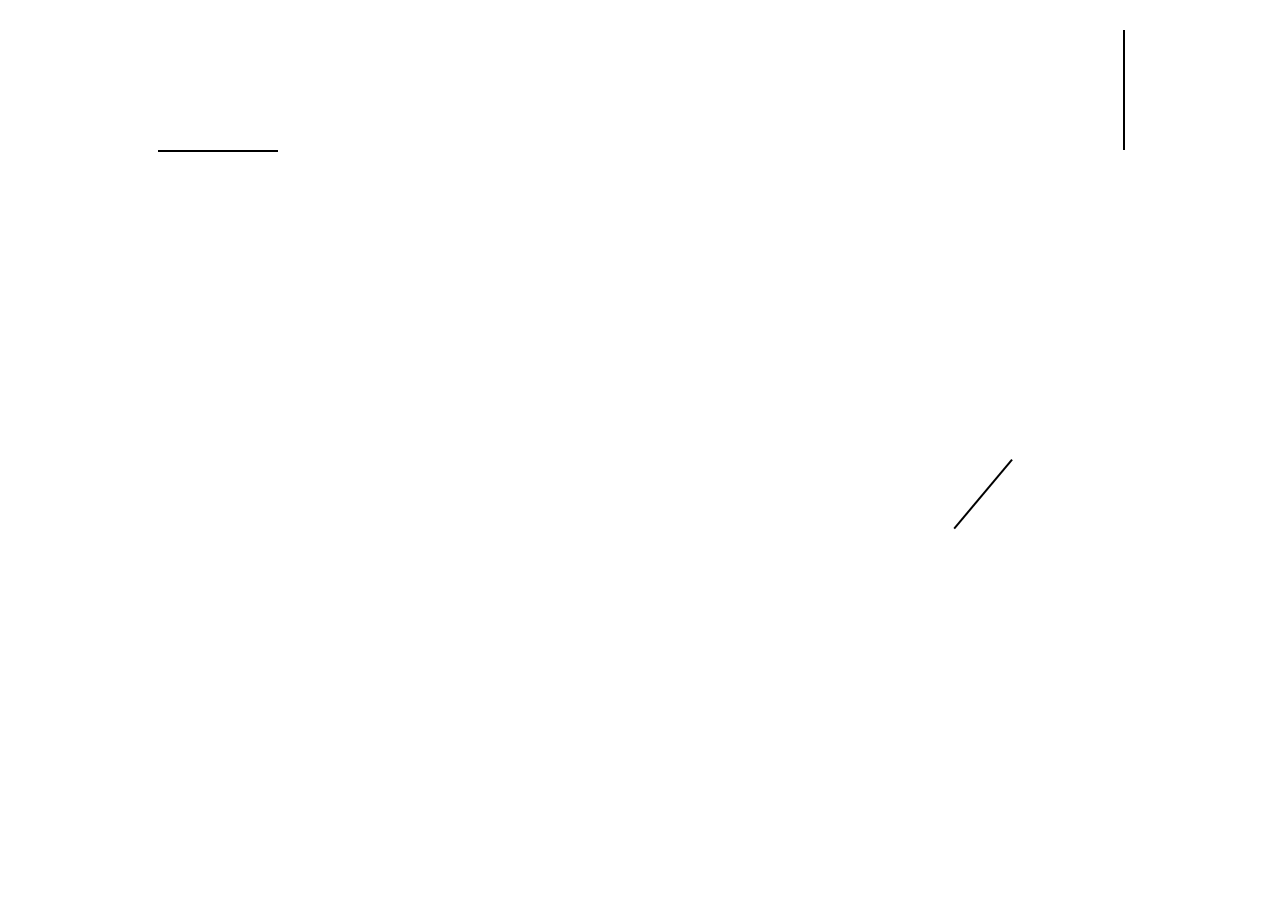
==== Day 4/index.html @ f33c2354 "day 6" ====
<html>
  <head>
    <link
     rel="stylesheet"href="style.css">
  </head>
  <div class="circle">
    <div class="hour">
    </div>
      <div class="min">
      </div>
    <div class="sec">
      
  </div>
      <body>
  </body>
</html>
---- Day 4/style.css ----
circle{
  position: absolute;
  top: 50px;
  left: 450px;
  transform: traslate(50px,-50px);
  width:300px;
    height:300px;
  border: 20px solid red;
  border-radius: 500px;
  
}
.hour{
 background colour:black;
    height:120px;
    border-right:2px solid black;
    margin-top:30px;
    margin-right:147px;
  
}
.min{
  background colour:black;
  height:2px;
  width:150px;
  border-right:120px solid black;
  margin-top:0px;
  margin-right:170px;
}
.sec{
  background colour: black;
  height:90px;
    border-right:2px solid black;
    margin-top:-68px;
    margin-right:155px;
   margin-left:-29px;
   transform: rotate(40deg);
}
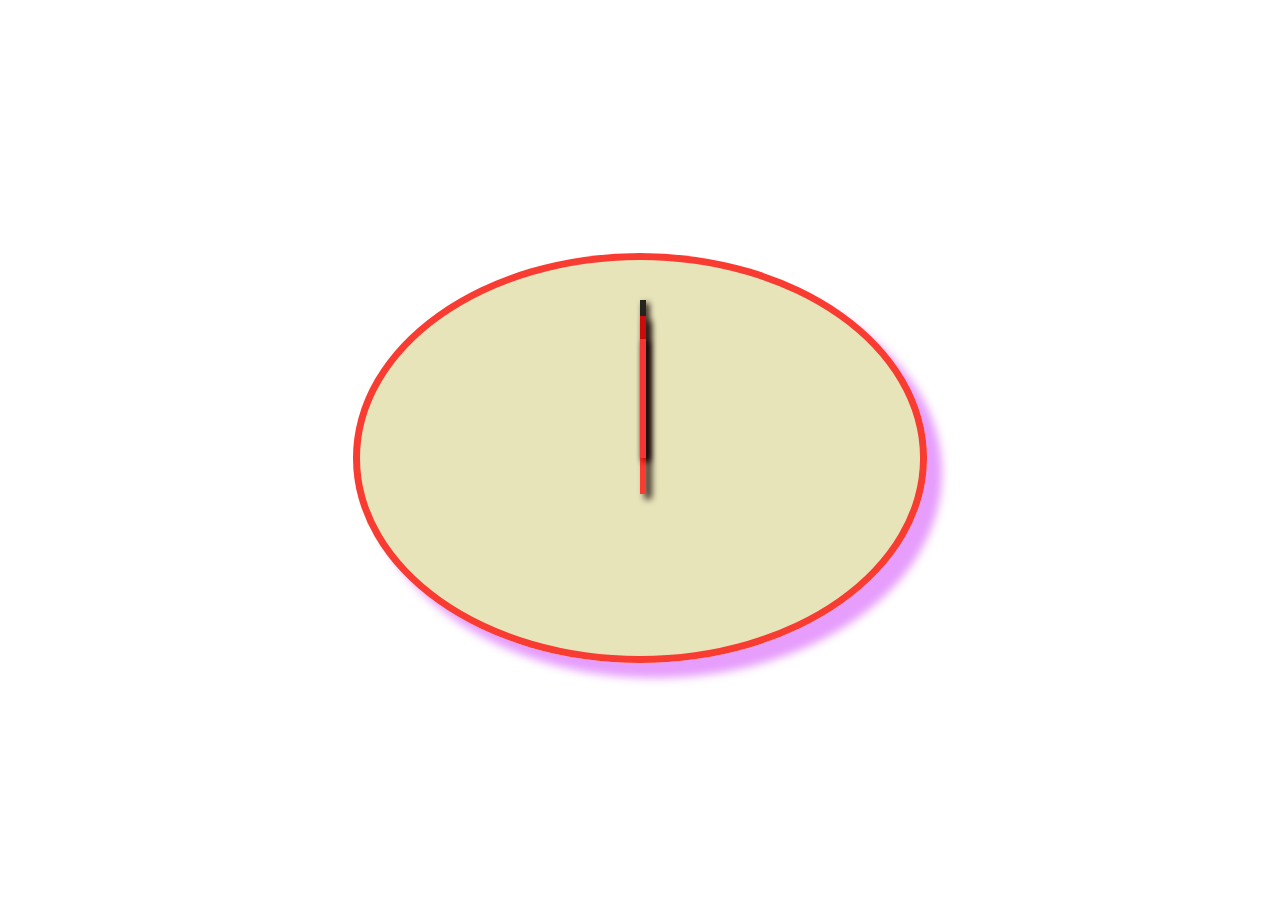
==== commit 9b1c83c9: "good clock" ====
--- a/Day 4/index.html
+++ b/Day 4/index.html
@@ -1,16 +1,23 @@
-<html>
-  <head>
-    <link
-     rel="stylesheet"href="style.css">
-  </head>
-  <div class="circle">
-    <div class="hour">
+<!DOCTYPE html>
+<html lang="en">
+<head>
+  <meta charset="UTF-8">
+  <meta http-equiv="X-UA-Compatible" content="IE=edge">
+  <meta name="viewport" content="width=device-width, initial-scale=1.0">
+  <link rel="stylesheet" href="style.css">
+    <title>My clock</title>
+</head>
+<body background="https://i.pinimg.com/originals/e2/23/cd/e223cda157bae2163888f3deacee23cb.jpg">
+    <div class="clock">
+        <div class="hours-container">
+          <div class="hours"></div>
+        </div>
+        <div class="minutes-container">
+          <div class="minutes"></div>
+        </div>
+        <div class="seconds-container">
+          <div class="seconds"></div>
+        </div>
     </div>
-      <div class="min">
-      </div>
-    <div class="sec">
-      
-  </div>
-      <body>
-  </body>
+</body>
 </html>--- a/Day 4/style.css
+++ b/Day 4/style.css
@@ -1,36 +1,78 @@
-circle{
+.clock {
+  border-radius: 50%;
+  background:rgba(211, 205, 125, 0.534) url(https://cssanimation.rocks/images/posts/clocks/ios_clock.svg) no-repeat center;
+  background-size: 88%;
+  height: 1em;
+  padding-bottom: 30%;
+  position: relative;
+  width: 35em;
+  box-shadow: 15px 15px 8px #c211f869;
+  border: 10px solid rgb(29, 108, 255);
+  
+  border: 7px solid rgba(253, 6, 6, 0.76);
+    }
+
+.hours {
+  background: rgba(223, 207, 207, 0.959);
+  height: 30%;
+  left: 50%;
   position: absolute;
-  top: 50px;
-  left: 450px;
-  transform: traslate(50px,-50px);
-  width:300px;
-    height:300px;
-  border: 20px solid red;
-  border-radius: 500px;
-  
+  top: 20%;
+  transform-origin: 50% 80%;
+  width: 1%;
+  z-index: 8;
+  box-shadow: 3px 3px 6px rgb(17, 1, 1);
 }
-.hour{
- background colour:black;
-    height:120px;
-    border-right:2px solid black;
-    margin-top:30px;
-    margin-right:147px;
-  
+.minutes-container, .hours-container, .seconds-container {
+  position: absolute;
+  top: 0;
+  right: 0;
+  bottom: 0;
+  left: 0;
+
 }
-.min{
-  background colour:black;
-  height:2px;
-  width:150px;
-  border-right:120px solid black;
-  margin-top:0px;
-  margin-right:170px;
+.minutes {
+  background: rgba(0, 0, 0, 0.849);
+  height: 40%;
+  left: 50%;
+  position: absolute;
+  top: 10%;
+  transform-origin: 50% 100%;
+  width: 1%;
+  box-shadow: 3px 3px 6px rgb(17, 1, 1);
 }
-.sec{
-  background colour: black;
-  height:90px;
-    border-right:2px solid black;
-    margin-top:-68px;
-    margin-right:155px;
-   margin-left:-29px;
-   transform: rotate(40deg);
+.seconds {
+  background: rgba(253, 6, 6, 0.76);
+  display: flex;
+  height: 45%;
+  left: 50%;
+  position: absolute;
+  top: 14%;
+  transform-origin: 50% 80%;
+  width: 1%;
+  z-index: 8;
+  box-shadow: 5px 5px 7px rgb(17, 1, 1);
+}
+@keyframes rotate {
+  100% {
+    transform: rotateZ(360deg);
+  }
+}.hours-container {
+  animation: rotate 43200s infinite linear;
+}
+.minutes-container {
+  animation: rotate 3600s infinite linear;
+}
+.seconds-container {
+  animation: rotate 60s infinite linear;
+      
+  }
+
+
+body {
+  display: flex;
+  justify-content: center;
+  align-items: center;
+  height: 100vh;
+
 }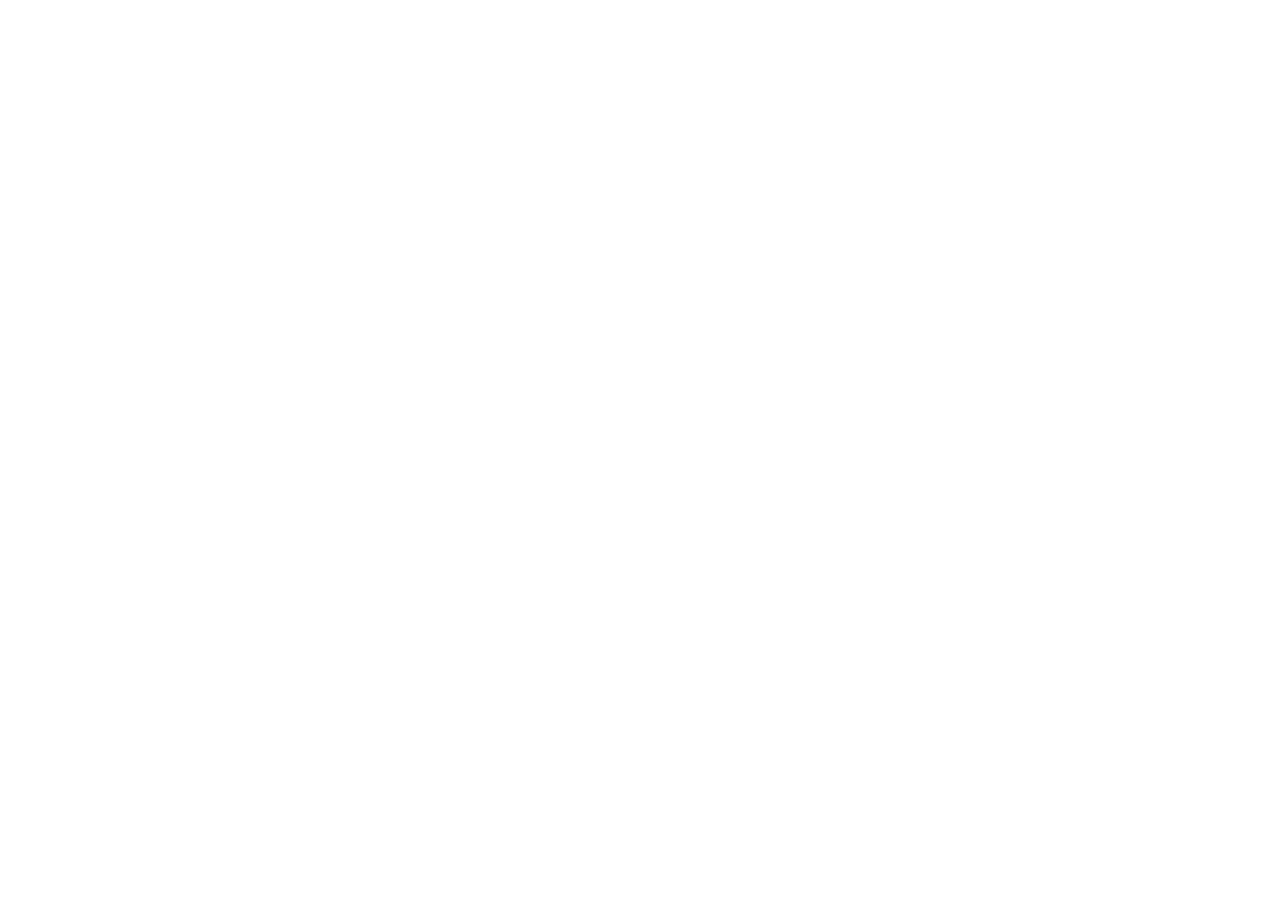
==== commit 33ef5574: "thaadded" ====
--- a/Day 4/index.html
+++ b/Day 4/index.html
@@ -4,7 +4,7 @@
   <meta charset="UTF-8">
   <meta http-equiv="X-UA-Compatible" content="IE=edge">
   <meta name="viewport" content="width=device-width, initial-scale=1.0">
-  <link rel="stylesheet" href="style.css">
+  <link rel="stylesheet" href="styles.css">
     <title>My clock</title>
 </head>
 <body background="https://i.pinimg.com/originals/e2/23/cd/e223cda157bae2163888f3deacee23cb.jpg">
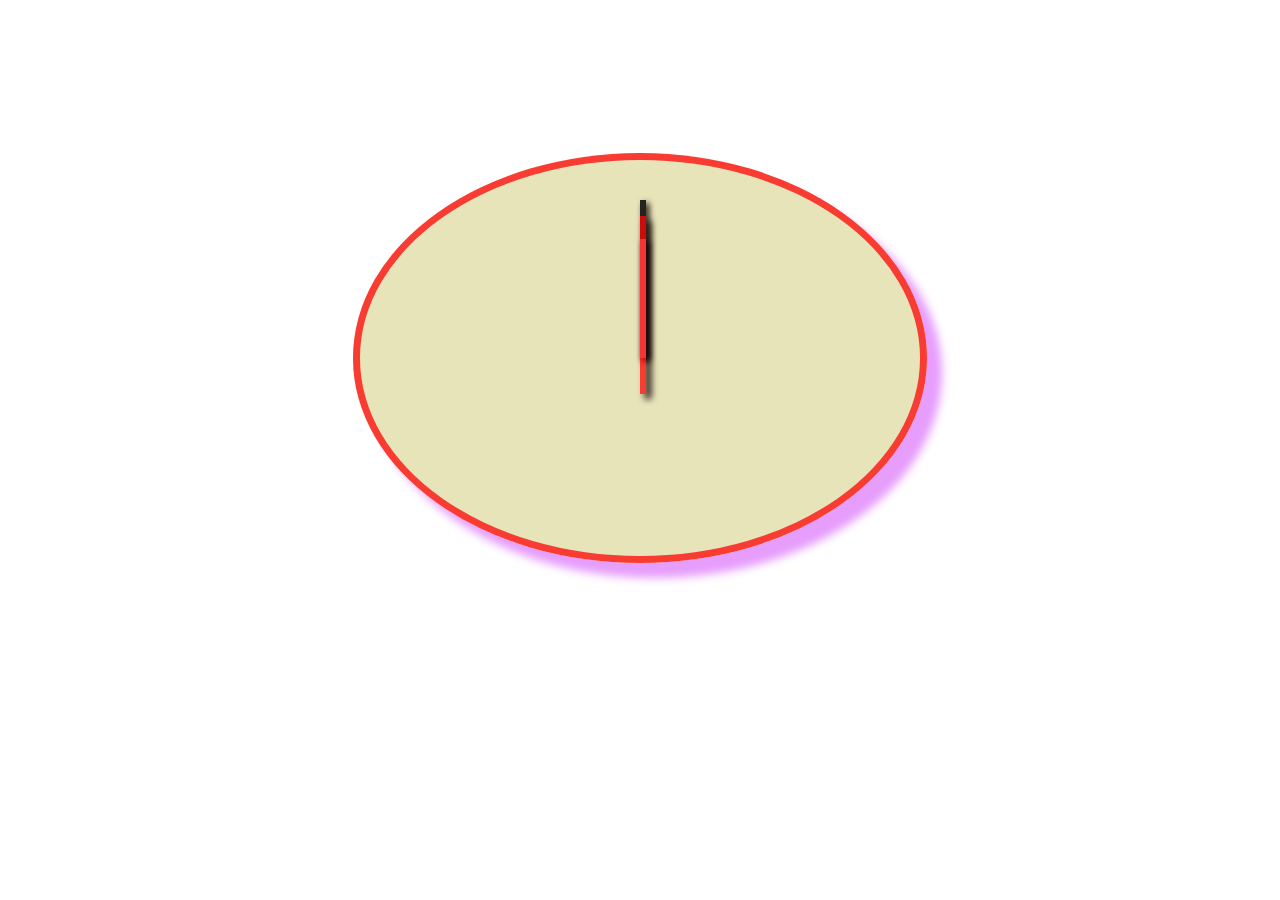
==== commit 8c60d0b4: "Day 17, 18" ====
--- a/Day 4/index.html
+++ b/Day 4/index.html
@@ -4,10 +4,11 @@
   <meta charset="UTF-8">
   <meta http-equiv="X-UA-Compatible" content="IE=edge">
   <meta name="viewport" content="width=device-width, initial-scale=1.0">
-  <link rel="stylesheet" href="styles.css">
+  <link rel="stylesheet" href="style.css">
     <title>My clock</title>
 </head>
-<body background="https://i.pinimg.com/originals/e2/23/cd/e223cda157bae2163888f3deacee23cb.jpg">
+<body style = "background: url(https://i.pinimg.com/originals/e2/23/cd/e223cda157bae2163888f3deacee23cb.jpg); background-size: cover;">
+  
     <div class="clock">
         <div class="hours-container">
           <div class="hours"></div>
--- a/Day 4/style.css
+++ b/Day 4/style.css
@@ -0,0 +1,78 @@
+.clock {
+  border-radius: 50%;
+  background:rgba(211, 205, 125, 0.534) url(https://cssanimation.rocks/images/posts/clocks/ios_clock.svg) no-repeat center;
+  background-size: 88%;
+  height: 1em;
+  padding-bottom: 30%;
+  position: relative;
+  width: 35em;
+  box-shadow: 15px 15px 8px #c211f869;
+  border: 10px solid rgb(29, 108, 255);
+  
+  border: 7px solid rgba(253, 6, 6, 0.76);
+    }
+
+.hours {
+  background: rgba(223, 207, 207, 0.959);
+  height: 30%;
+  left: 50%;
+  position: absolute;
+  top: 20%;
+  transform-origin: 50% 80%;
+  width: 1%;
+  z-index: 8;
+  box-shadow: 3px 3px 6px rgb(17, 1, 1);
+}
+.minutes-container, .hours-container, .seconds-container {
+  position: absolute;
+  top: 0;
+  right: 0;
+  bottom: 0;
+  left: 0;
+
+}
+.minutes {
+  background: rgba(0, 0, 0, 0.849);
+  height: 40%;
+  left: 50%;
+  position: absolute;
+  top: 10%;
+  transform-origin: 50% 100%;
+  width: 1%;
+  box-shadow: 3px 3px 6px rgb(17, 1, 1);
+}
+.seconds {
+  background: rgba(253, 6, 6, 0.76);
+  display: flex;
+  height: 45%;
+  left: 50%;
+  position: absolute;
+  top: 14%;
+  transform-origin: 50% 80%;
+  width: 1%;
+  z-index: 8;
+  box-shadow: 5px 5px 7px rgb(17, 1, 1);
+}
+@keyframes rotate {
+  100% {
+    transform: rotateZ(360deg);
+  }
+}.hours-container {
+  animation: rotate 43200s infinite linear;
+}
+.minutes-container {
+  animation: rotate 3600s infinite linear;
+}
+.seconds-container {
+  animation: rotate 60s infinite linear;
+      
+  }
+
+
+body {
+  display: flex;
+  justify-content: center;
+  align-items: center;
+  height: 700px;
+
+}